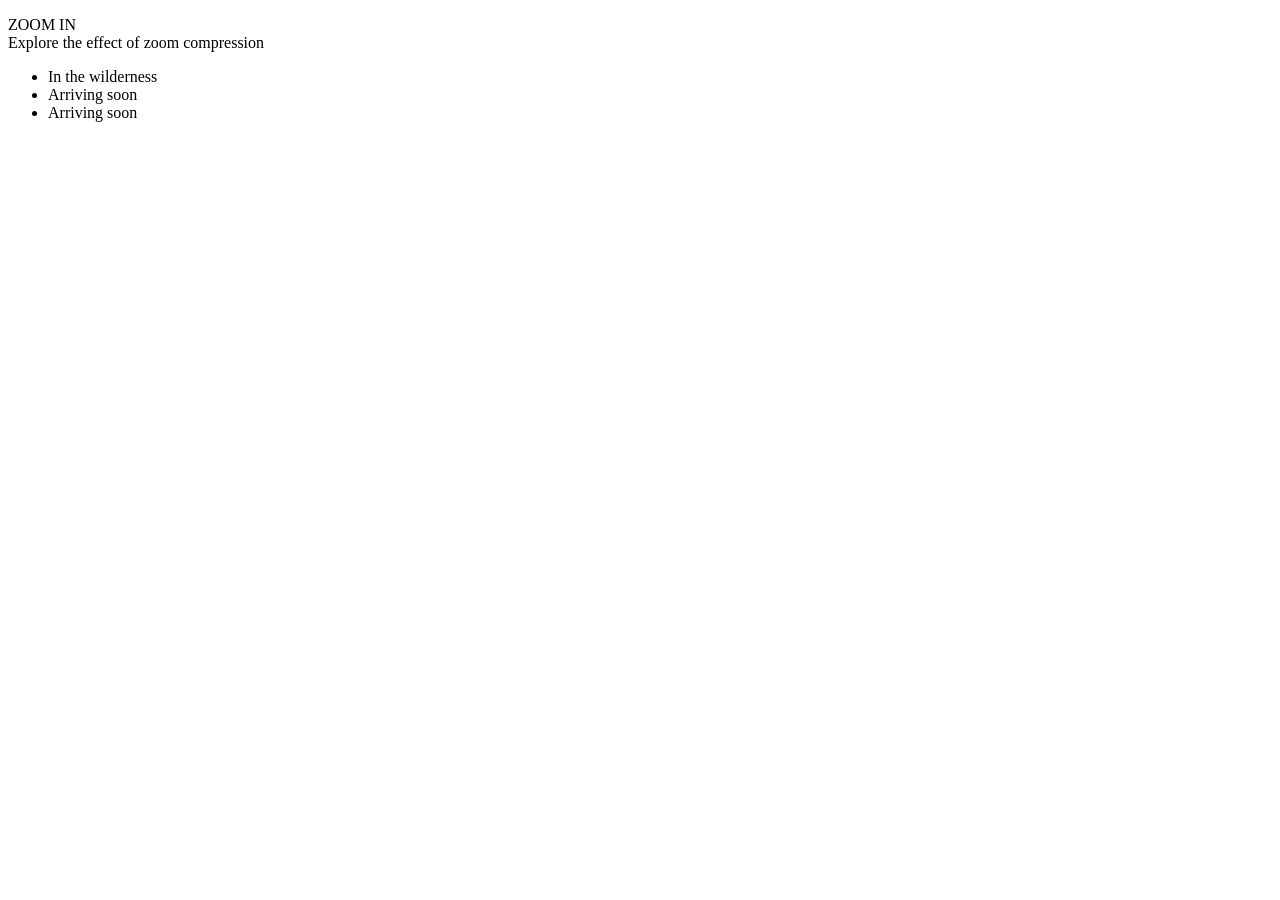
==== index.html @ 484d531d "c" ====
<!DOCTYPE html>
<html>

<head>
<link rel="stylesheet" href="style/main.css">


<!-- ------------------------TOP BAR------------------------------------>

    <div class="TopBarSticky">

        
        <ul class="menuItemsContainer">

                <!-- <p class="menuItems"> about </p> -->
        </ul>
    </div>








<!-- ------------------------TITLE------------------------------------>


<div class = "title" > ZOOM IN  </div>
<div class = "subtitle"> Explore the effect of zoom compression </div>
<div class = "lineDetail"> </div>
</head>


<!-- ------------------------TITLE PAGE A------------------------------------>
<body>


   <div class = "experiencesList">
        <ul class = "experiences">


            
        <li class = "experiencesContainer1" id = "experiencesContainer1" >
            <div class = "experiencesTitle"  > In the wilderness </div>
            <div class = "pageImage"> </div>

        </li>


        <li class = "experiencesContainer2" id = "experiencesContainer2">
            <div class = experiencesTitle> Arriving soon </div>
            <div class = "pageImage"> </div>
        </li>


        <li class = "experiencesContainer3" id = "experiencesContainer3">
            <div class = experiencesTitle> Arriving soon </div>
            <div class = "pageImage"> </div>
        </li>







        </ul>




   </div>

   <!-- ------------------------FOCAL RING------------------------------------>


<div class = focalRingDisplay>

<!-- <div class = "focalRing" id = "focalRingID" >
    <div class = 'detailContainer'>
    <div class = 'detail01' id = 'detailID'> </div>
    <div class = 'detail01' id = 'detailID'> </div>
    <div class = 'detail01' id = 'detailID'> </div>
    <div class = 'detail01' id = 'detailID'> </div>
    <div class = 'detail01' id = 'detailID'> </div>
    <div class = 'detail01' id = 'detailID'> </div>
    <div class = 'detail01' id = 'detailID'> </div>
    <div class = 'detail01' id = 'detailID'> </div>
    <div class = 'detail01' id = 'detailID'> </div>
    <div class = 'detail01' id = 'detailID'> </div>
    <div class = 'detail01' id = 'detailID'> </div>
    <div class = 'detail01' id = 'detailID'> </div>
    <div class = 'detail01' id = 'detailID'> </div>
    <div class = 'detail01' id = 'detailID'> </div>
    <div class = 'detail01' id = 'detailID'> </div>
    <div class = 'detail01' id = 'detailID'> </div>
    <div class = 'detail01' id = 'detailID'> </div>
    <div class = 'detail01' id = 'detailID'> </div>
    <div class = 'detail01' id = 'detailID'> </div>
    <div class = 'detail01' id = 'detailID'> </div>
    <div class = 'detail01' id = 'detailID'> </div>
    <div class = 'detail01' id = 'detailID'> </div>
    <div class = 'detail01' id = 'detailID'> </div>
    <div class = 'detail01' id = 'detailID'> </div>
    <div class = 'detail01' id = 'detailID'> </div>
    <div class = 'detail01' id = 'detailID'> </div>
    <div class = 'detail01' id = 'detailID'> </div>
    <div class = 'detail01' id = 'detailID'> </div>
    <div class = 'detail01' id = 'detailID'> </div>
    <div class = 'detail01' id = 'detailID'> </div>
    <div class = 'detail01' id = 'detailID'> </div>
    <div class = 'detail01' id = 'detailID'> </div>
    <div class = 'detail01' id = 'detailID'> </div>
    <div class = 'detail01' id = 'detailID'> </div>
    <div class = 'detail01' id = 'detailID'> </div>
    <div class = 'detail01' id = 'detailID'> </div>
    <div class = 'detail01' id = 'detailID'> </div>
    <div class = 'detail01' id = 'detailID'> </div>
    <div class = 'detail01' id = 'detailID'> </div>
    <div class = 'detail01' id = 'detailID'> </div>
    <div class = 'detail01' id = 'detailID'> </div>
    <div class = 'detail01' id = 'detailID'> </div>
    <div class = 'detail01' id = 'detailID'> </div>
    <div class = 'detail01' id = 'detailID'> </div>
    <div class = 'detail01' id = 'detailID'> </div>
    <div class = 'detail01' id = 'detailID'> </div>
    <div class = 'detail01' id = 'detailID'> </div>
    <div class = 'detail01' id = 'detailID'> </div>
    <div class = 'detail01' id = 'detailID'> </div>
    <div class = 'detail01' id = 'detailID'> </div>
    <div class = 'detail01' id = 'detailID'> </div>
    <div class = 'detail01' id = 'detailID'> </div>
    <div class = 'detail01' id = 'detailID'> </div>
    <div class = 'detail01' id = 'detailID'> </div>
    <div class = 'detail01' id = 'detailID'> </div>
    <div class = 'detail01' id = 'detailID'> </div>
    <div class = 'detail01' id = 'detailID'> </div>
    <div class = 'detail01' id = 'detailID'> </div>
    <div class = 'detail01' id = 'detailID'> </div>
    <div class = 'detail01' id = 'detailID'> </div>
    <div class = 'detail01' id = 'detailID'> </div>
    <div class = 'detail01' id = 'detailID'> </div>
    <div class = 'detail01' id = 'detailID'> </div>
    <div class = 'detail01' id = 'detailID'> </div>
    <div class = 'detail01' id = 'detailID'> </div>
    <div class = 'detail01' id = 'detailID'> </div>
    <div class = 'detail01' id = 'detailID'> </div>
    <div class = 'detail01' id = 'detailID'> </div>
    <div class = 'detail01' id = 'detailID'> </div>
    <div class = 'detail01' id = 'detailID'> </div>
    <div class = 'detail01' id = 'detailID'> </div>
    <div class = 'detail01' id = 'detailID'> </div>
    <div class = 'detail01' id = 'detailID'> </div>
    <div class = 'detail01' id = 'detailID'> </div>
    <div class = 'detail01' id = 'detailID'> </div>
    <div class = 'detail01' id = 'detailID'> </div>
    <div class = 'detail01' id = 'detailID'> </div>
    <div class = 'detail01' id = 'detailID'> </div>
    <div class = 'detail01' id = 'detailID'> </div>
    <div class = 'detail01' id = 'detailID'> </div>
    <div class = 'detail01' id = 'detailID'> </div>
    <div class = 'detail01' id = 'detailID'> </div>
    <div class = 'detail01' id = 'detailID'> </div>
    <div class = 'detail01' id = 'detailID'> </div>
    <div class = 'detail01' id = 'detailID'> </div>
    <div class = 'detail01' id = 'detailID'> </div>
    <div class = 'detail01' id = 'detailID'> </div>
    <div class = 'detail01' id = 'detailID'> </div>
    <div class = 'detail01' id = 'detailID'> </div>
    <div class = 'detail01' id = 'detailID'> </div>
    <div class = 'detail01' id = 'detailID'> </div>
    <div class = 'detail01' id = 'detailID'> </div>
    <div class = 'detail01' id = 'detailID'> </div>
    <div class = 'detail01' id = 'detailID'> </div>
    <div class = 'detail01' id = 'detailID'> </div>
    <div class = 'detail01' id = 'detailID'> </div>
    <div class = 'detail01' id = 'detailID'> </div>
    <div class = 'detail01' id = 'detailID'> </div>
    <div class = 'detail01' id = 'detailID'> </div>
    <div class = 'detail01' id = 'detailID'> </div>
    <div class = 'detail01' id = 'detailID'> </div>
    <div class = 'detail01' id = 'detailID'> </div>
    <div class = 'detail01' id = 'detailID'> </div>
    <div class = 'detail01' id = 'detailID'> </div>
    <div class = 'detail01' id = 'detailID'> </div>
    <div class = 'detail01' id = 'detailID'> </div>
    <div class = 'detail01' id = 'detailID'> </div>
    <div class = 'detail01' id = 'detailID'> </div>
    <div class = 'detail01' id = 'detailID'> </div>
    <div class = 'detail01' id = 'detailID'> </div>
    <div class = 'detail01' id = 'detailID'> </div>
    <div class = 'detail01' id = 'detailID'> </div>
    <div class = 'detail01' id = 'detailID'> </div>
    <div class = 'detail01' id = 'detailID'> </div>
    <div class = 'detail01' id = 'detailID'> </div>
    <div class = 'detail01' id = 'detailID'> </div>
    <div class = 'detail01' id = 'detailID'> </div>
    <div class = 'detail01' id = 'detailID'> </div>
    <div class = 'detail01' id = 'detailID'> </div>
    <div class = 'detail01' id = 'detailID'> </div>
    <div class = 'detail01' id = 'detailID'> </div>
    <div class = 'detail01' id = 'detailID'> </div>
    <div class = 'detail01' id = 'detailID'> </div>
    <div class = 'detail01' id = 'detailID'> </div>
    <div class = 'detail01' id = 'detailID'> </div>
    <div class = 'detail01' id = 'detailID'> </div>
    <div class = 'detail01' id = 'detailID'> </div>
    <div class = 'detail01' id = 'detailID'> </div>
    <div class = 'detail01' id = 'detailID'> </div>
    <div class = 'detail01' id = 'detailID'> </div>
    <div class = 'detail01' id = 'detailID'> </div>
    <div class = 'detail01' id = 'detailID'> </div>
    <div class = 'detail01' id = 'detailID'> </div>
    <div class = 'detail01' id = 'detailID'> </div>
    <div class = 'detail01' id = 'detailID'> </div>
    <div class = 'detail01' id = 'detailID'> </div>
    <div class = 'detail01' id = 'detailID'> </div>
    <div class = 'detail01' id = 'detailID'> </div>
    <div class = 'detail01' id = 'detailID'> </div>
    <div class = 'detail01' id = 'detailID'> </div>
    <div class = 'detail01' id = 'detailID'> </div>
    <div class = 'detail01' id = 'detailID'> </div>
    <div class = 'detail01' id = 'detailID'> </div>
    <div class = 'detail01' id = 'detailID'> </div>

    </div>
    <div class = 'focalShadow'> </div>

    <button onclick= handlingFocalRing(focalRingButtonID) class = 'focalRingButton' id = 'focalRingButtonID'> <button>

</div>
</div>

     -->











     
    
<script src="js/StartPage.js" ></script>

</body>











</html>
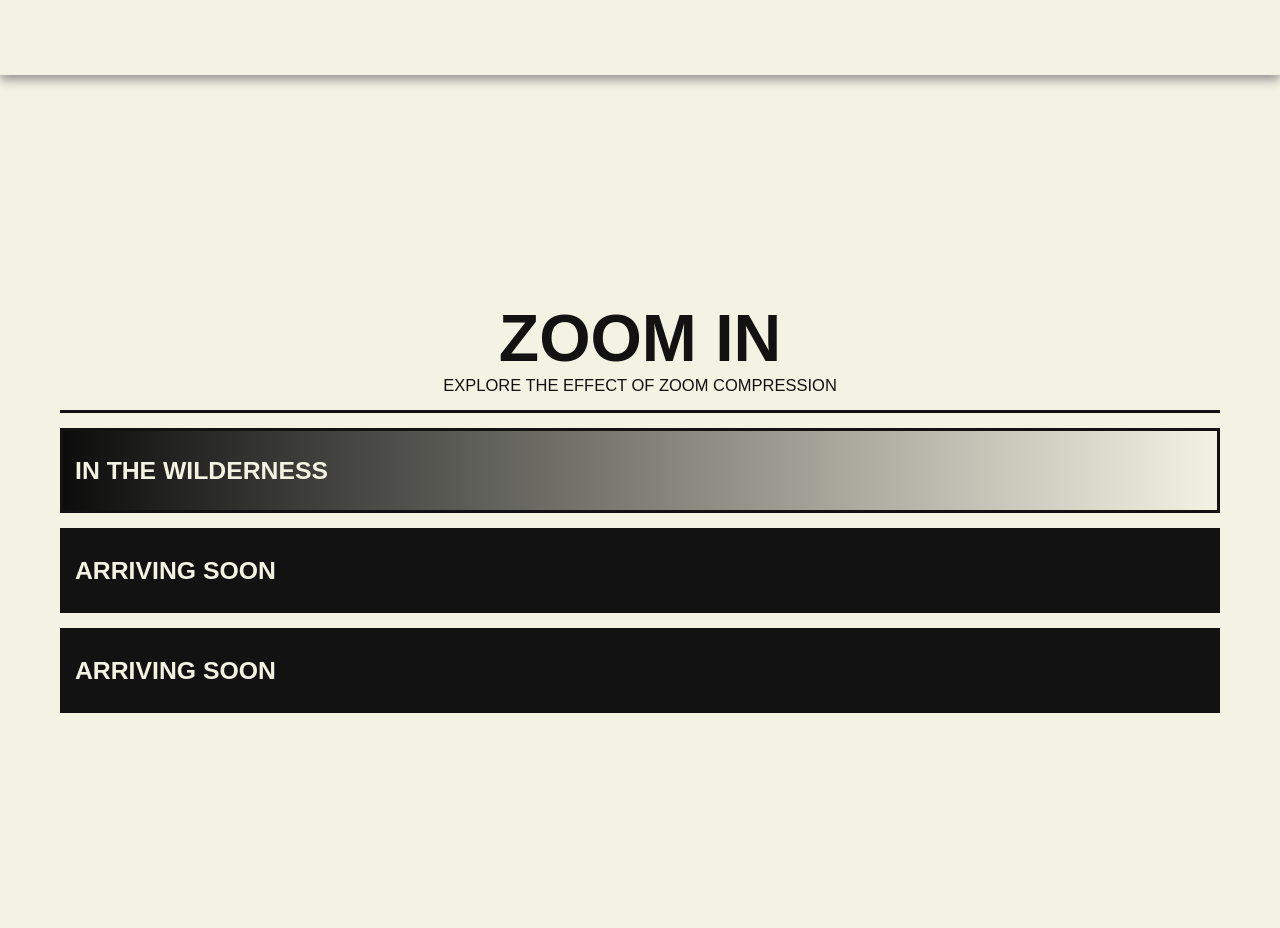
==== commit 7dd6ffb3: "Update index.html" ====
--- a/index.html
+++ b/index.html
@@ -42,7 +42,7 @@
 
             
         <li class = "experiencesContainer1" id = "experiencesContainer1" >
-            <div class = "experiencesTitle"  > In the wilderness </div>
+            <div href="InTheWilderness.HTML" class = "experiencesTitle"  > In the wilderness </div>
             <div class = "pageImage"> </div>
 
         </li>
--- a/style/main.css
+++ b/style/main.css
@@ -0,0 +1,1136 @@
+/* 
+h1
+{
+   font-size:100px;
+   margin-bottom: 15px;
+
+}
+
+
+h3
+{
+    font-size: 15px;
+    font-weight: bold;
+    letter-spacing: 5px;
+    margin-bottom: 105px;
+
+}
+
+
+p,
+li,
+h1,
+h3 {
+    color: rgb(247, 249, 244);
+    font-family: Arial, Helvetica, sans-serif;
+} */
+
+
+
+
+html{
+    font-size: 33px;
+
+    --primary_color: #f3f3e3;
+    --secondary_color: #121212;
+    --accent_color: #F34444;
+    --menuText_color: #ffffff;
+    --text_color: #F6F6F0;
+    --blankingHeight: 100px ;
+    --midGap: 15px;
+    --smallGap:5px;
+    --largeGap: 60px;
+
+    /* if change boxshadow border size, change varialble bordersize too */
+    --border: inset 0 0 0 3px var(--secondary_color); 
+    --borderSize: 3px   
+
+
+
+
+
+    
+}
+
+*{
+    margin: 0;
+    padding: 0;
+}
+
+
+
+
+body {
+ 
+    font-family: Arial, Helvetica, sans-serif;
+    background-color: var(--primary_color);
+  
+    
+}
+
+
+/*-- ------------------------ DETAIL ------------------------------------*/
+
+.detailThin{
+background-color: #F34444;
+height: calc(var(--midGap) * 1.5);
+width: 100%;
+background-image: linear-gradient(to top, #cecec7 , var(--primary_color) 25px, #cecec7);
+
+}
+
+
+
+.detailMed{
+background-color: #F34444;
+height: calc(var(--largeGap) * 2);
+width: 100%;
+background-image: linear-gradient(to top, #cecec7 , var(--primary_color) 25px, #cecec7);
+
+}
+
+
+.lineDetail{
+    background-color: var(--secondary_color);
+    height: var(--borderSize);
+    margin-left: var(--largeGap);
+    margin-right: var(--largeGap);
+    margin-bottom: var(--midGap);
+    margin-top: var(--midGap);
+}
+
+
+
+
+hr{
+ 
+    height: 2px;
+    color: #000000;
+    background-color: #000000;
+    border: 0;
+    font-size: 0;
+    margin-top: 30px;
+    margin-bottom: 30px;
+
+
+}
+
+
+
+
+/*------------------------TOP BAR----------------------------------*/
+
+.TopBarSticky
+{
+    top: 0;
+    position: sticky;
+    display: flex;
+
+    height: 75px;
+    background-color: var(--primary_color);
+    align-items: center;
+    z-index: 4;
+    box-shadow: 0px 5px 10px rgb(149, 149, 149);
+}
+
+.menuItemsContainer
+{     
+    display: flex;
+    
+    margin-left: var(--largeGap);
+
+
+
+}
+
+.menuItems
+{   
+    color: var(--secondary_color);
+    text-transform: uppercase;
+    margin-right: var(--midGap);
+    font-size: 0.5rem;
+    display: flex;
+    border: var(--border);
+    height: 35px;
+    padding: 5px;
+    border-style: solid;
+    align-items: center;
+    transition: 0.25s ease;
+    font-weight: bolder;
+}
+
+
+.menuItems:hover{
+    color: var(--accent_color);
+    animation-duration: 3s;
+}
+
+
+
+
+/*----------------------ANIMATIONS---------------------------------*/
+
+@keyframes initialText{
+    0%{
+    margin-right: 100vw;
+    opacity: 0%;
+    rotate: 15deg;
+    }
+    25%{
+        margin-right: -50vw;
+
+    }
+    35%{
+        rotate: 0deg;
+        opacity: 100%;
+        
+    }
+    45%{
+        margin-left: -25vw;
+    }
+}
+
+@keyframes fadeOut{
+    25%{
+    opacity: 50%;
+    }
+    50%{
+    opacity: 25%;
+    }
+    70%{
+    
+    opacity:  0%;
+    display: none;
+    }
+    100%{
+    display: none;
+    }
+}
+
+
+@keyframes borderOut {
+  0% {
+    transform: scaleY(1);
+    opacity: 1;
+  }
+
+  50% {
+    transform: scaleY(2);
+    border-color: #fff;
+  }
+
+  100% {
+    transform: scaleY(4);
+    opacity: 0;
+  }
+}
+
+
+
+/*------------------------TITLE-A-PAGE----------------------------------*/
+
+.title{
+    color: var(--secondary_color);
+    display: flex;
+    justify-content: center;
+    margin-top: 25vh;
+    font-weight: bolder;
+    font-size: 2rem;
+    transition: 1s ease;
+    
+
+
+}
+
+
+
+
+
+
+.subtitle{
+    color: var(--secondary_color);
+    display: flex;
+    justify-content: center;
+    font-size: 0.5rem;
+    text-transform: uppercase;
+
+}
+
+/*------------------------EXPERIENCES----------------------------------*/
+
+
+
+
+.experiencesList{
+    display: flex;
+
+    height: 500px;
+    margin-left: var(--largeGap);
+    margin-right: var(--largeGap);
+}
+
+
+
+.experiences li{
+    display: flex;
+    z-index: 1;
+    height: 85px;
+    width: 100%;
+    align-items: center;
+    box-shadow: var(--border);
+    margin-bottom: var(--midGap);
+    transition: 1s ease;
+
+    
+}
+
+.experiences li::before{
+    position: absolute;
+    content: '';
+    height: 85px;
+    width: calc(100vw - (var(--largeGap) * 2) - 10px);
+    border:  5px solid var(--accent_color);
+    opacity: 0%;
+
+
+    
+}
+
+
+
+.experiences li:hover{
+    transform: scale(1.05);
+    animation-duration: 3s;
+    height: 100%;
+  
+}
+
+.experiences li:hover::before{
+    opacity: 100%;
+    animation-duration: 0.75s;
+    animation-name: borderOut;
+    animation-fill-mode: forwards;
+
+}
+
+
+.pageImage{
+    display: none;
+    opacity: 0%;
+    background-color: #06ff44;
+    position: absolute;
+    width: 100%;
+    height: 100%;
+    z-index: 1;
+}
+
+
+
+
+.experiences{
+    width: 100%
+
+}
+
+
+
+.experiencesTitle{
+    margin-left: var(--midGap);
+    text-transform: uppercase;
+    font-size: 0.75rem;
+    font-weight: bolder;
+    z-index: 1;
+    color: var(--primary_color);
+
+    
+}
+
+
+
+
+.experiencesContainer1{
+    background-image: linear-gradient(to right, rgb(12, 12, 12) , transparent), url('../images/5mm.png');
+
+    background-size: cover;
+    background-position: center;
+    background-color:var(--primary_color);
+}
+
+
+
+.experiencesContainer2{
+ /* background-image: linear-gradient(to right, rgb(12, 12, 12) , transparent), url('../images/5mm.png'); */
+    background-position: center;
+    background-color:var(--primary_color);
+}
+
+
+.experiencesContainer3{
+ /* background-image: linear-gradient(to right, rgb(12, 12, 12) , transparent), url('../images/5mm.png');
+    background-position: center; */
+    background-color:var(--primary_color);
+}
+
+
+
+
+
+
+
+
+
+
+
+
+
+
+.experiencesContainer2{
+    display: flex;
+
+    height: 85px;
+    width: 100%;
+    align-items: center;
+    /* background-image: url('../images/5mm.png'); */
+    background-position: center;
+    background-color:var(--secondary_color);
+    box-shadow: var(--border);
+}
+
+
+
+
+
+
+.experiencesContainer3{
+    display: flex;
+
+    height: 85px;
+    width: 100%;
+    align-items: center;
+    /* background-image: url('../images/5mm.png'); */
+    background-position: center;
+    background-color:var(--secondary_color);
+    box-shadow: var(--border);
+}
+
+
+
+
+
+
+
+/* .experiencesShadow{
+    background-image: linear-gradient(to right, rgb(12, 12, 12) , transparent);
+    width: 100%;
+    height: 85px;
+    margin-top: -85px;
+    position: relative;
+    z-index: 0;
+    margin-bottom: var(--midGap);
+} */
+
+
+/*-------------------------- FOCAL LENGTH DISPLAY --------------------------------*/
+
+
+
+.focalContainer
+{
+    
+    overflow: hidden;
+    height: 730px;
+    background-color: #191919;
+    flex-wrap: wrap;
+
+}
+
+.focalImage
+{
+    display: block;  
+    object-position: center;
+    object-fit:cover;
+    min-width: 100%;
+    min-height: 100%;
+    
+}
+
+
+
+
+
+.blankingInfo{
+    margin-top: 200px;
+    font-weight: bolder;
+    margin-left: var(--largeGap);
+    color: var(--primary_color);
+    font-size: 0.5rem;
+}
+.initialText{
+
+    position: absolute;
+    font-size: 0.5rem;
+    align-self: center;
+    justify-self: center;
+    margin-top: 700px ;
+
+    font-weight: bold;
+    color: var(--primary_color);
+    animation-duration: 3s;
+    animation-name: initialText;
+
+}
+
+
+.dissappear{
+    animation-duration: 1.5s;
+    animation-name: fadeOut;
+    animation-fill-mode: forwards;
+}
+
+/* .bottomBlanking:hover{
+
+    height: 300px;
+} */
+
+.blankingInfo{
+
+
+}
+.bottomBlanking
+{
+    background-color:var(--secondary_color);
+    height: var(--blankingHeight);
+    margin:-10px;
+    align-content: baseline;
+ 
+    transition: 0.45s ease;
+}
+
+
+
+
+
+
+
+
+
+
+/*-- ------------------------ REAL SLIDER ------------------------------------*/
+
+
+
+.focalRing{
+margin-top: 0px;
+position: absolute;
+background-image: linear-gradient(to top, rgb(45, 45, 45), rgb(28, 28, 28));
+width: 110%;
+height: 100px;
+
+
+}
+
+.detailContainer{
+    display: flex;
+ 
+    width: 100%;
+    position: absolute;
+    height: 100%
+
+
+}
+
+
+.detail01{
+    display: flex;
+    background-color:rgb(255, 242, 0);
+    height: 100%;
+    min-width: 15px;
+    margin-left: 5px;
+    background-image: linear-gradient(to left, rgb(31, 31, 31), rgb(48, 48, 48),  rgb(31, 31, 31));
+    
+
+
+}
+
+
+
+.focalShadow{
+
+    background-image: linear-gradient(to top, rgb(12, 12, 12) , transparent 65px,  rgb(19, 19, 19));
+    height: 100%;
+    width: 100%;
+    z-index: 3;
+    position: absolute;
+}
+
+
+.focalRingButton{
+
+    width: 100%;
+    height: 115px;
+    position: absolute;
+    background-color: yellow;
+    opacity: 0%;
+}
+
+
+
+
+
+
+
+/*-- ------------------------ SLIDER ------------------------------------*/
+.sliderContainer
+{
+    /* background-color: rgb(155, 0, 0); */
+    display: flex;
+    padding-left: calc(var(--largeGap) + 2px);
+    padding-right: calc(var(--largeGap) + 2px);
+    margin-bottom: 10px;
+    margin-top: 110px;
+
+
+}   
+
+
+.slider
+{   
+
+    text-align: center;
+    width: 100%;
+    height: 8px;
+    box-shadow: 0 0 0 2px black;
+
+
+}
+
+
+
+
+
+
+
+
+
+
+/*-------------------------- OPTIONS --------------------------------*/
+.wrapper{
+
+    height: 100vh;
+    margin-bottom: -92vh;
+
+
+
+}
+
+
+.optionsBar{
+    top: 70px;
+    position: sticky;
+    background-color: var(--primary_color);
+    width: 100%;
+    margin-top: var(--midGap);
+    z-index: 3;
+    padding-top: 10px;
+    padding-bottom: 10px;
+    box-shadow: 0px 5px 10px rgb(149, 149, 149);
+}
+
+.options
+{
+
+
+    margin-left: var(--largeGap);
+    margin-right: var(--largeGap);
+    display: flex;
+    align-items: end;
+    width: 23%;
+
+    margin-bottom: 0px;
+
+}
+
+
+.currentFocalLength{
+
+    font-size: 1.75rem;
+    font-weight: bold;
+    background-color: var(--accent_color);
+    min-width: 220px;
+    padding: var();
+    color: var(--primary_color);
+
+
+
+    
+
+}
+
+
+.filtersContainer{
+  
+    align-content: end;
+    /* background-color: yellow; */
+    width: 100%;
+    padding: 0px;
+
+
+}
+
+
+
+.filter{
+    text-transform: uppercase;
+    border: var(--border);
+    border-style: solid;
+
+    font-size: 0.3rem;
+    margin-left:var(--smallGap);
+    margin-top: var(--smallGap);
+    padding: 5px;
+    height: 16px;
+    background-color:var(--primary_color);
+    align-content: center;
+    font-weight: 555;
+
+}   
+
+.optionsSearchBar{
+
+    border: var(--border);
+    border-style: solid;
+    
+    margin-left:var(--largeGap);
+    margin-right: var(--largeGap);
+    margin-top: var(--midGap);
+    margin-bottom: var(--smallGap);
+
+    padding: 15px;
+    align-items: b;
+    font-size: 0.3rem;
+    font-weight: 555;
+    height: 16px;
+    align-content: center;
+}
+
+
+/* .deepFilter{
+    display: flex;
+    border: 2px black;
+    border-style: solid;
+    width: 234px;
+    font-size: 0.5rem;
+    margin-left: 5px;
+    margin-top: 0px;
+    margin-bottom: -0px;
+    padding: 5px;
+    background-color: #FFFFFF;
+    font-weight: bold;
+
+}
+
+
+
+
+.yearDropdown{
+    position:relative
+}
+
+.genreDropdown{
+    position:relative
+}
+
+.yearDropdown:hover .yearContainer{
+    display: block;
+
+}
+
+.genreDropdown:hover .genreContainer{
+    display: block;
+}
+
+
+.deepFilter:hover{
+    background-color: #5577C5;
+}
+
+
+
+
+.yearContainer{
+    display: none;
+    position: absolute;
+    text-transform: uppercase;
+    margin: 0px;
+    margin-top: -25px;
+    margin-bottom: 50px;
+    padding: 0px;   
+    z-index: 1;
+    height: 500px;
+    overflow-y: scroll;
+    
+    
+}
+
+
+
+.genreContainer{
+    display: none;
+    position: absolute;
+    text-transform: uppercase;
+    margin: 0px;
+    margin-top: -30px;
+    margin-bottom: 50px;
+    padding: 0px;   
+    z-index: 0;
+}
+
+
+
+
+.animatedBlock{
+    background-color: red;
+    min-width: 100%;
+    max-height: 95px;
+    margin-right: var(--largeGap);
+    margin-left: var(--smallGap);
+
+}
+
+
+.abTop{
+    background-color: var(--secondary_color);
+    background-image: linear-gradient(to top, rgb(20, 20, 20), rgb(68, 68, 68));
+    width: 100%;
+    height: 50%;
+}
+
+
+
+.abTopText{
+    color: var(--primary_color);
+    transform: scaleY(0.7);
+    margin-left: var(--largeGap);
+    font-size: 0.25rem;
+
+
+}
+
+
+
+.abBottom{
+    background-color: #06ff44;
+    background-image: linear-gradient(to top, var(--secondary_color), rgb(0, 0, 0));
+    width: 100%;
+    height: 50%;
+}
+
+
+.abBottomText{
+    color: var(--primary_color);
+    transform: scaleY(0.7);
+    opacity: 25%;
+    margin-left: var(--largeGap);    
+} */
+
+
+
+
+
+
+
+
+
+/*--------------------------STILL GALLERY --------------------------------*/
+
+
+.stillsMasonryGrid{
+    --gridWidth: calc(100% - (var(--largeGap) * 2));
+    display: flex;
+    width: var(--gridWidth);
+    gap: var(--midGap);
+    justify-self: center;
+    height: 1500px;
+    /* background-color: yellow; */
+
+}
+
+.stillsMasonryColumn{
+ 
+    height: 100%;
+    width: 25%;
+    /* background-color: blue; */
+}
+
+
+
+
+.stillList{
+    list-style-type: none;
+
+}
+.stillList li{
+    transition: 0.45s ease;
+    width: 100%;
+    margin-bottom: var(--smallGap);
+    --stillsMasonryColumn{margin:var(--smallGap)}
+    /* background-color: red; */
+ 
+
+
+}
+
+
+.stillList li:hover{
+    transform: scale(1.15);
+    margin-bottom: 50px;
+}
+
+
+.stillTopBar:hover{
+    height: 125px;
+    background-color: var(--accent_color);
+
+}
+
+.stillTopBar:hover .leftText{
+
+    animation-name: fadeOut;
+    animation-fill-mode: forwards;
+}
+.stillTopBar:hover .rightText{
+
+    animation-name: fadeOut;
+    animation-fill-mode: forwards;
+}
+
+
+
+
+
+
+.stillTopBar:hover .revealedText{
+    display:block;
+    opacity: 100%;
+}
+.stillTopBar:hover .revealedText2{
+    display:block;
+    opacity: 100%;
+}
+.stillList li:hover .stillTopBar{
+    background-color: var(--secondary_color);
+}
+
+.stillList li:hover .stillBottomBar{
+    background-color: var(--secondary_color);
+}
+
+.stillList li:hover .leftText{
+    color: var(--primary_color);
+}
+
+.stillList li:hover .rightText{
+    color: var(--primary_color);
+}
+
+
+.stillTopBar:hover .stillImage{
+    height: 500px;
+
+}
+
+
+
+.stillContainer{
+    width: 100%;
+}
+
+
+.revealedText{
+    width: 100%;
+    list-style-type: none;
+    text-transform: uppercase;
+
+    color: var(--primary_color);
+    opacity: 0%;
+    display: none;
+    margin-right: var(--smallGap);
+    text-align: center;
+    justify-content: center;
+    transition: 0.2s ease;
+    font-size: 0.35rem; 
+    letter-spacing: 0.25rem;
+
+}
+
+
+
+.revealedImage{
+    position: absolute;
+    width: 80vw;
+    height: 80vh;
+    z-index: 3;
+}
+
+
+.stillTopBar{
+    display: flex;
+    transition: 0.75s ease;
+    width: 100%;
+    height: 75px;
+    background-color: var(--primary_color);
+    border: var(--border);
+    border-style: solid;
+    overflow: hidden;
+    align-items: center;
+
+}
+
+
+.stillBottomBar{
+    transition: 0.75s ease;
+    width: 100%;
+    height: 50px;   
+    background-color: var(--primary_color);
+    border: var(--border);
+    border-style: solid;
+}
+
+.stillImage{
+    width: 100%;
+    height: 100%;
+    display: block;
+    object-fit: cover;
+    height: 250px;
+    border: var(--border);
+    border-style: solid;
+    
+}
+
+.leftText{
+    margin-top: 25px;
+    margin-left: var(--midGap);
+    text-transform: uppercase;
+    font-weight: bolder;
+    color: var(--secondary_color);
+    font-size: 0.5rem;
+
+}
+
+
+.rightText{
+    margin-top: 25px;
+    margin-right: var(--midGap);
+    text-transform: uppercase;
+    font-size: 0.5rem;
+    color: var(--secondary_color);
+
+    flex: 1 0 50%;
+    text-align: right;
+}
+
+
+
+/* .stillsList
+{
+
+
+    margin-left: calc(var(--largeGap) - var(--midGap) + 5px);
+    margin-right: calc(var(--largeGap) - var(--midGap) + 5px);
+    background-color: yellow;
+    margin-top: 0px;
+    display: grid;
+    grid-column: auto;
+
+
+
+
+}
+
+
+.stillsListColumn{
+    background-color: blue;
+    width: 33%
+}
+
+.stillContainer
+{
+
+    background-color: #ffffff;
+    box-shadow: 0 0 0 5px black;
+
+    overflow: hidden;
+
+
+
+}
+
+
+
+.stillTopBar
+{
+    background-color: rgb(0, 0, 0);
+    padding: 0.5rem;
+    height: 40px;
+
+    
+
+}
+
+
+
+.stillTitle
+{
+    margin-top: -10px;
+    color: var(--text_color);
+    display: flex;
+    font-weight: bold;
+
+}
+
+.directorTitle
+{
+    font-size: 0.5rem;
+
+    color: var(--text_color);
+    display: flex;
+}
+
+
+.stillImage
+{
+    display: block;
+    object-fit: cover;
+    width: 100%;
+
+}
+ */
+
+
+
+
+
+
+
+
+
+
+
+
+.test{
+    display: flex;
+    width: 100%;
+    text-align: center;
+    align-items: center;
+    justify-content: center;
+}
+
+.testParagraph{
+    display: flex;
+    width: 100%;
+    text-align: center;
+    align-items: center;
+    justify-content: center;
+}
+
+
